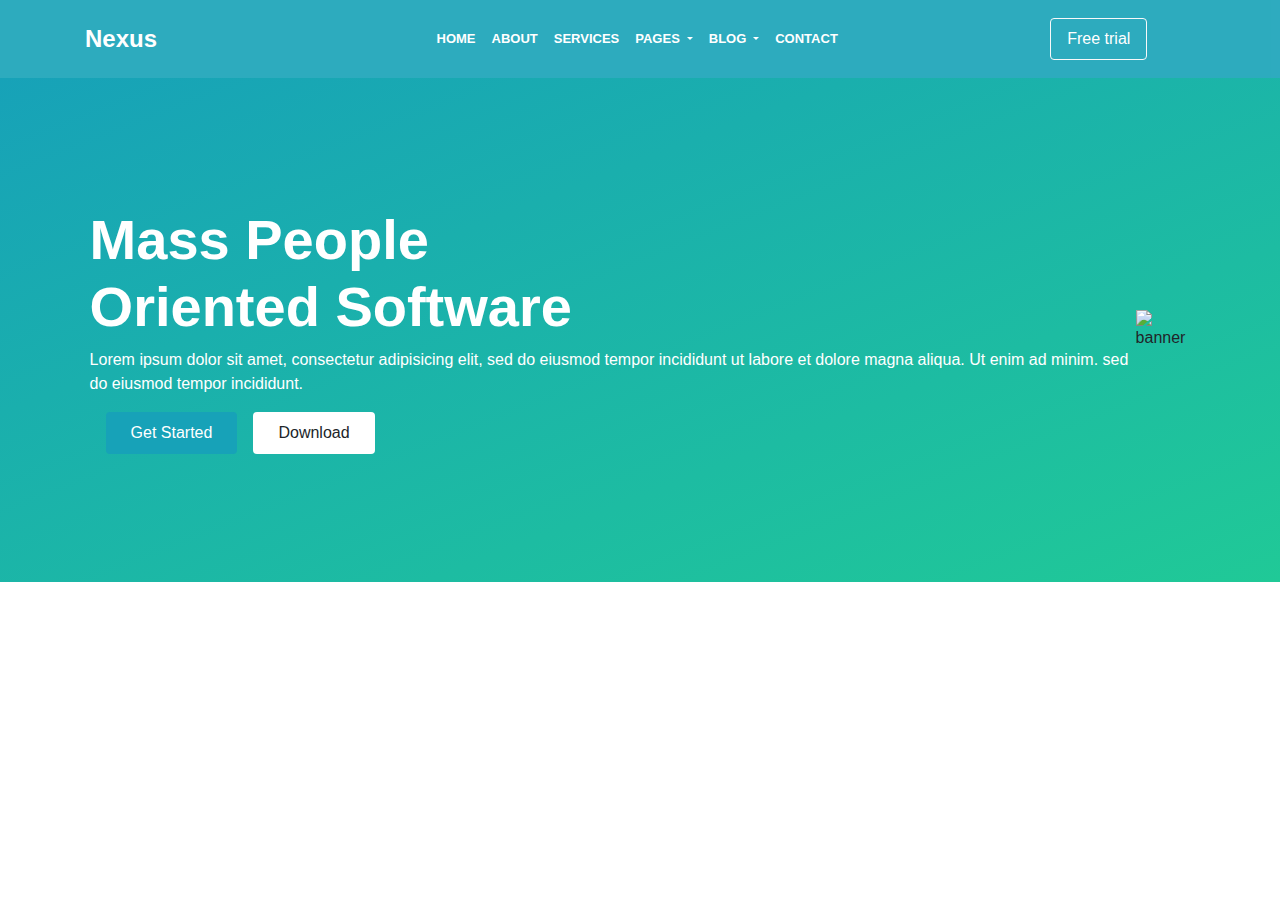
==== bootstrap_assignment2/index.html @ 46a13c52 "responsive banner page" ====
<!DOCTYPE html>
<html lang="en">
<head>
    <meta charset="UTF-8">
    <meta http-equiv="X-UA-Compatible" content="IE=edge">
    <meta name="viewport" content="width=device-width, initial-scale=1.0">
    <link rel="stylesheet" href="https://cdn.jsdelivr.net/npm/bootstrap@4.3.1/dist/css/bootstrap.min.css" integrity="sha384-ggOyR0iXCbMQv3Xipma34MD+dH/1fQ784/j6cY/iJTQUOhcWr7x9JvoRxT2MZw1T" crossorigin="anonymous">
    <link rel="stylesheet" href="style.css">
    <script src="https://kit.fontawesome.com/07fdfe95f8.js" crossorigin="anonymous"></script>
    <title>Nexus Saas</title>
</head>
<body>
    <nav class="navbar navbar-expand-lg py-3 navbar-light text-white sticky-top backdrop">
        <div class="container box_1620">
          <a class="navbar-brand text-white" href="#"><strong>Nexus</strong></a>
          <button class="navbar-toggler" type="button" data-bs-toggle="collapse" data-bs-target="#navbarSupportedContent" aria-controls="navbarSupportedContent" aria-expanded="false" aria-label="Toggle navigation">
            <span class="navbar-toggler-icon"></span>
          </button>
          <div class="collapse navbar-collapse offset" id="navbarSupportedContent">
            <ul class="navbar-nav me-auto mb-2 mb-lg-0">
              <li class="nav-item">
                <a class="nav-link text-white font-weight-bold" aria-current="page" href="#">HOME</a>
              </li>
              <li class="nav-item">
                <a class="nav-link text-white font-weight-bold" href="#">ABOUT</a>
              </li>
              <li class="nav-item">
                <a class="nav-link text-white font-weight-bold" href="#">SERVICES</a>
              </li>
              <li class="nav-item submenu dropdown">
                <a class="nav-link dropdown-toggle text-white font-weight-bold" href="#" role="button" data-bs-toggle="dropdown" aria-expanded="false">
                  PAGES
                </a>
                <ul class="dropdown-menu">
                  <li><a class="dropdown-item" href="#">PRICING</a></li>
                  <li><a class="dropdown-item" href="#">ELEMENT</a></li>
                </ul>
              </li>
              <li class="nav-item submenu dropdown">
                <a class="nav-link dropdown-toggle text-white font-weight-bold" href="#" role="button" data-bs-toggle="dropdown" aria-expanded="false">
                  BLOG
                </a>
                <ul class="dropdown-menu">
                  <li><a class="dropdown-item" href="#">BLOG</a></li>
                  <li><a class="dropdown-item" href="#">BLOG DETAILS</a></li>
                </ul>
              </li>
              <li class="nav-item">
                <a class="nav-link text-white font-weight-bold">CONTACT</a>
              </li>
            </ul>
              <button class="btn btn-outline-light bg-transparent px-3 py-2 text-white">Free trial</button>
          </div>
        </div>
    </nav>
        <section class="home_banner">
            <div class="d-flex justify-content-around align-items-center">
                <div class="banner-content text-white">
                    <h1><strong>Mass People
                        <br>Oriented Software</strong></h1>
                        <p>Lorem ipsum dolor sit amet, consectetur adipisicing elit, sed do eiusmod tempor incididunt ut labore et dolore magna aliqua. Ut enim ad minim. sed do eiusmod tempor incididunt.</p>
                <div class="d-flex">
                        <button class="btn btn-md px-4 py-2 fw-5 text-white mx-3 bg-info">Get Started</button>
                <button class="btn btn-md px-4 py-2 bg-white text-black">Download</button>
                    </div>
                </div>
                <img class="img-fluid d-none d-lg-block" src="images/heropage.png" alt="banner">
            </div>
        </section>

    <script src="https://code.jquery.com/jquery-3.3.1.slim.min.js" integrity="sha384-q8i/X+965DzO0rT7abK41JStQIAqVgRVzpbzo5smXKp4YfRvH+8abtTE1Pi6jizo" crossorigin="anonymous"></script>
    <script src="https://cdn.jsdelivr.net/npm/popper.js@1.14.7/dist/umd/popper.min.js" integrity="sha384-UO2eT0CpHqdSJQ6hJty5KVphtPhzWj9WO1clHTMGa3JDZwrnQq4sF86dIHNDz0W1" crossorigin="anonymous"></script>
    <script src="https://cdn.jsdelivr.net/npm/bootstrap@4.3.1/dist/js/bootstrap.min.js" integrity="sha384-JjSmVgyd0p3pXB1rRibZUAYoIIy6OrQ6VrjIEaFf/nJGzIxFDsf4x0xIM+B07jRM" crossorigin="anonymous"></script>
</body>
</html>
---- bootstrap_assignment2/style.css ----
.navbar{
    background-color: #17a2b8;
    opacity: 0.9;
}
.navbar-nav{
    margin:0 20% 0 25%;
}

.navbar-brand{
    font-size: 1.5rem;
}
.nav-item{
    font-size: 13px;
}
.home_banner{
    background-image: linear-gradient(to bottom right, #17a2b8, #20c997);
}


.home_banner{
    padding:10% 7%;
}

h1{
    font-size: 3.5rem;
}
@media screen and (max-width:992px){
    .navbar{
        background-color: #111;
    }
    .home_banner{
        height:90vh;
    }
}
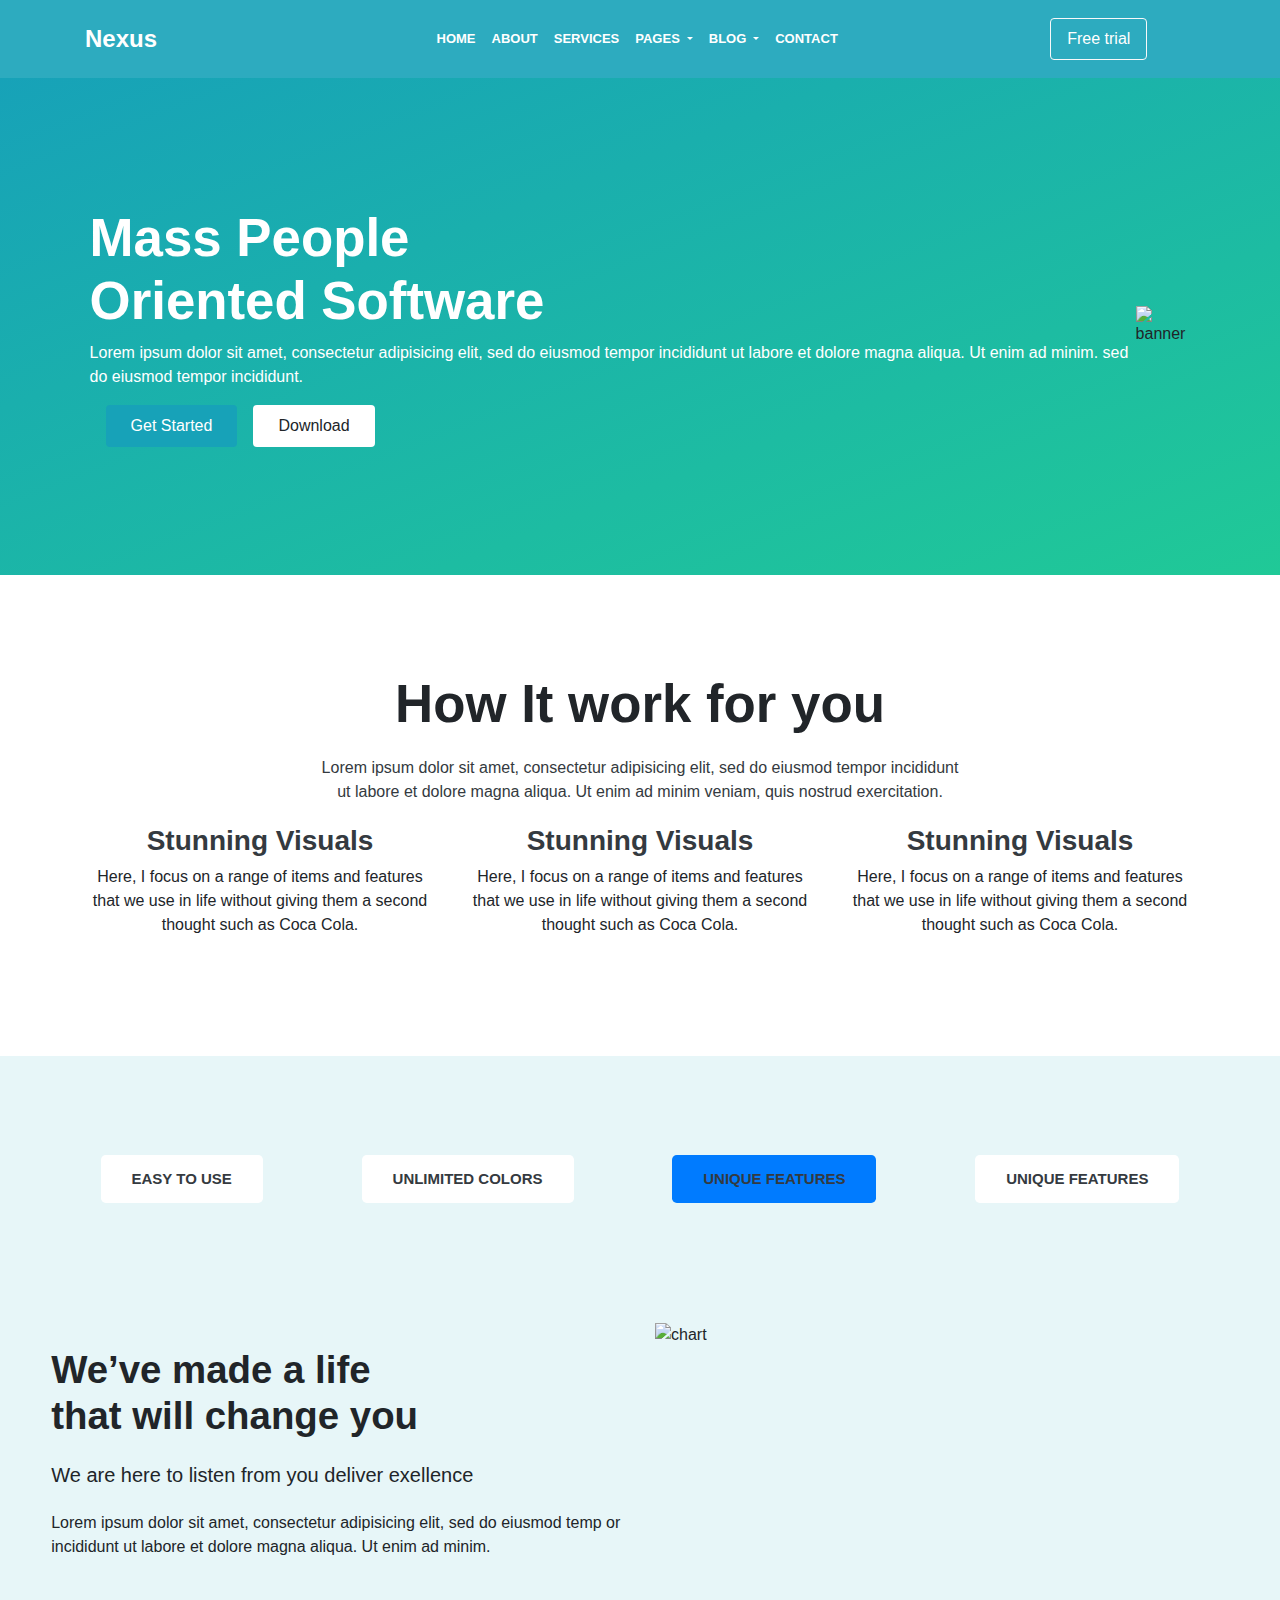
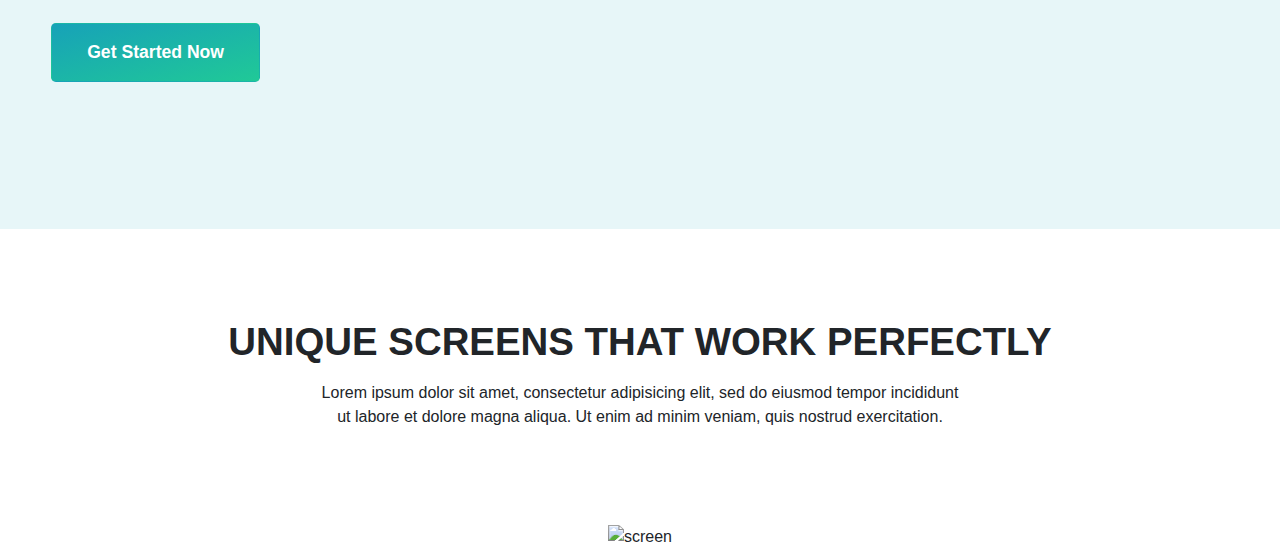
==== commit 6a96b96e: "screen section completed" ====
--- a/bootstrap_assignment2/index.html
+++ b/bootstrap_assignment2/index.html
@@ -68,6 +68,68 @@
             </div>
         </section>
 
+        <section class="description bg-white">
+            <div class="text text-center">
+            <h1 class="py-2"><strong>How It work for you</strong></h1>
+            <p class="text-dark py-1">Lorem ipsum dolor sit amet, consectetur adipisicing elit, sed do eiusmod tempor incididunt <br>ut labore et dolore magna aliqua. Ut enim ad minim veniam, quis nostrud exercitation.</p>
+            </div>
+            <div class="container">
+            <div class="row">
+                <div class="col-lg-4 col-sm-12 text-center">
+                    <a class="text-dark" href="#">
+                    <i class="fa-light fa-tv my-5"></i>
+                    <h3><strong>Stunning Visuals</strong></h3>
+                    </a>
+                    <p>Here, I focus on a range of items and features that we use in life without giving them a second thought such as Coca Cola.</p>
+                </div>
+                <div class="col-lg-4 col-sm-12 text-center">
+                    <a class="text-dark" href="#">
+                        <i class="fa-regular fa-code my-5"></i>
+                        <h3><strong>Stunning Visuals</strong></h3>
+                        </a>
+                        <p>Here, I focus on a range of items and features that we use in life without giving them a second thought such as Coca Cola.</p>
+                    </div>
+                <div class="col-lg-4 col-sm-12 text-center">
+                    <a class="text-dark" href="#">
+                        <i class="fa-regular fa-alarm-clock my-5"></i>
+                        <h3><strong>Stunning Visuals</strong></h3>
+                        </a>
+                        <p>Here, I focus on a range of items and features that we use in life without giving them a second thought such as Coca Cola.</p>
+                    </div>
+                </div>
+            </div>
+            </div>
+        </section>
+
+        <section class="chart">
+          
+               <div class="d-flex justify-content-around align-items-center flex-wrap">
+                    <button class="btn btn-lg my-5 bg-white text-dark font-weight-bold 4">EASY TO USE</button>
+                    <button class="btn btn-lg my-5 bg-white text-dark font-weight-bold 4">UNLIMITED COLORS</button>
+                    <button class="btn btn-lg my-5 bg-primary text-dark font-weight-bold 4">UNIQUE FEATURES</button>
+                    <button class="btn btn-lg my-5 bg-white text-dark font-weight-bold 4">UNIQUE FEATURES</button>
+            </div>
+            <div class="row my-5">
+                <div class="col-lg-6 col-sm-12">
+                    <h2 class="mt-5 mb-4"><strong>We’ve made a life
+                       <br> that will change you</strong></h2>
+                        <h5 class="mb-4">We are here to listen from you deliver exellence</h5>
+                        <p>Lorem ipsum dolor sit amet, consectetur adipisicing elit, sed do eiusmod temp or incididunt ut labore et dolore magna aliqua. Ut enim ad minim.</p>
+                        <button class="btn btn-lg my-5 bg-white text-white font-weight-bold 4">Get Started Now</button>
+                    </div>
+                <div class="col-lg-6 col-sm-12">
+                    <img class="img-fluid mt-4" src="images/chart.jfif" alt="chart">
+                </div>
+            </div>
+        </section>
+
+        <section class="screen text-center">
+            <div class="container">
+            <h2 class="mt-5"><strong>UNIQUE SCREENS THAT WORK PERFECTLY</strong></h2>
+            <p class="mt-3 mb-5">Lorem ipsum dolor sit amet, consectetur adipisicing elit, sed do eiusmod tempor incididunt<br> ut labore et dolore magna aliqua. Ut enim ad minim veniam, quis nostrud exercitation.</p>
+            <img class="mt-5" src="images/heropage.png" alt="screen">
+        </div>
+        </section>
     <script src="https://code.jquery.com/jquery-3.3.1.slim.min.js" integrity="sha384-q8i/X+965DzO0rT7abK41JStQIAqVgRVzpbzo5smXKp4YfRvH+8abtTE1Pi6jizo" crossorigin="anonymous"></script>
     <script src="https://cdn.jsdelivr.net/npm/popper.js@1.14.7/dist/umd/popper.min.js" integrity="sha384-UO2eT0CpHqdSJQ6hJty5KVphtPhzWj9WO1clHTMGa3JDZwrnQq4sF86dIHNDz0W1" crossorigin="anonymous"></script>
     <script src="https://cdn.jsdelivr.net/npm/bootstrap@4.3.1/dist/js/bootstrap.min.js" integrity="sha384-JjSmVgyd0p3pXB1rRibZUAYoIIy6OrQ6VrjIEaFf/nJGzIxFDsf4x0xIM+B07jRM" crossorigin="anonymous"></script>
--- a/bootstrap_assignment2/style.css
+++ b/bootstrap_assignment2/style.css
@@ -16,13 +16,43 @@
     background-image: linear-gradient(to bottom right, #17a2b8, #20c997);
 }
 
+.text, .screen{
+    margin-top:7%;
+}
 
 .home_banner{
     padding:10% 7%;
 }
+.description a:hover{
+    color: #17a2b8;
+    text-decoration: none;
+}
 
 h1{
-    font-size: 3.5rem;
+    font-size: 3.3rem;
+}
+h2{
+    font-size: 2.4rem;
+}
+.chart{
+    background-color: rgba(9.02%, 63.53%, 72.16%, 0.1);
+    margin-top: 8%;
+    padding: 4%;
+}
+.chart button{
+    font-size: 15px;
+    padding:12px 30px;
+}
+.chart .row button{
+    background-image:  linear-gradient(to bottom right, #17a2b8, #20c997);
+    font-size: 1.1rem;
+     padding:15px 35px;
+}
+.chart img{
+    width:600px;
+}
+.screen img{
+    width:800px;
 }
 @media screen and (max-width:992px){
     .navbar{
